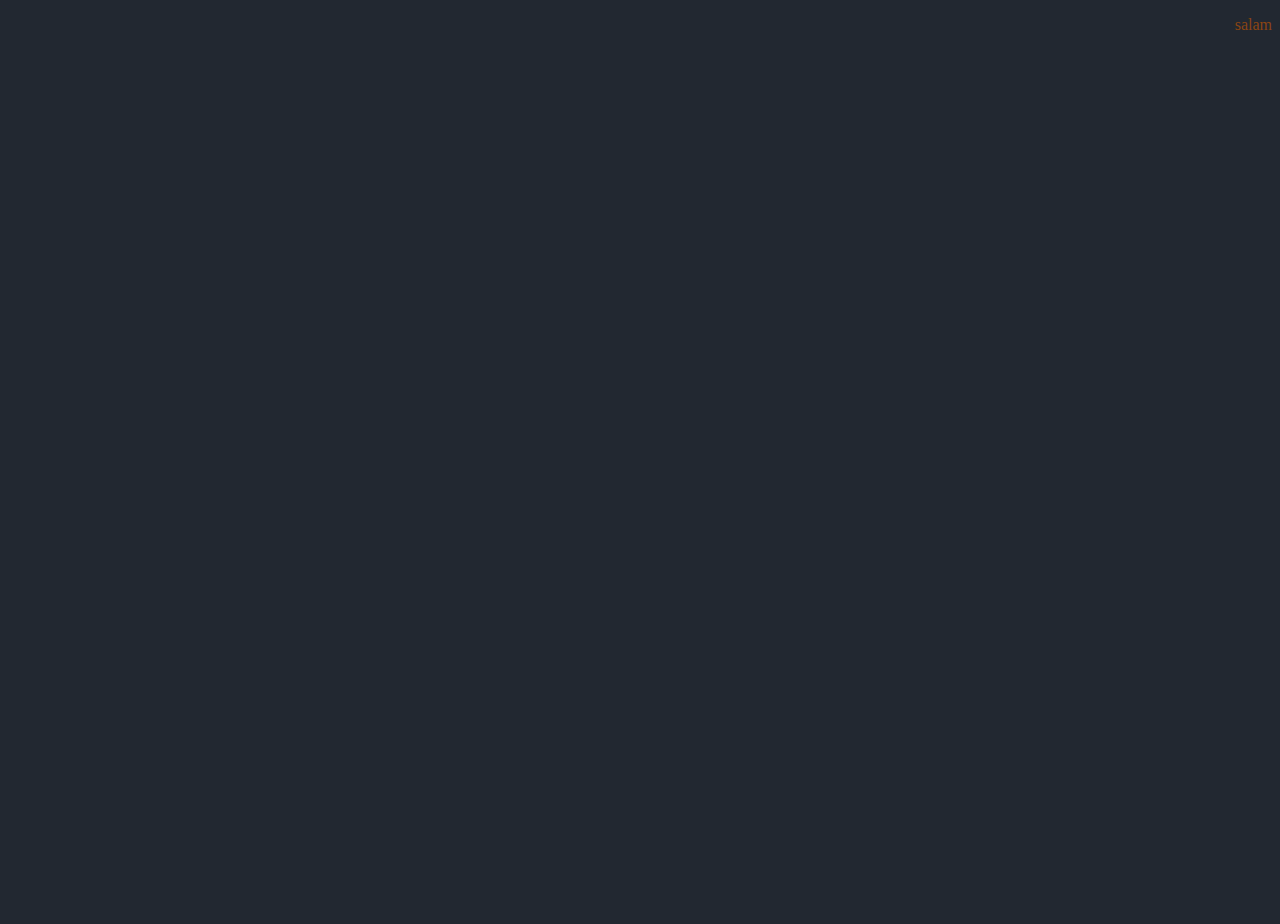
==== panel/main.html @ 354a3d2d "update index file" ====
<!DOCTYPE html>
<html lang="en" dir="rtl">
<head>
    <meta charset="UTF-8">
    <meta name="viewport" content="width=device-width, initial-scale=1.0">
    <link rel="stylesheet" href="styles/panel.css">
    <link rel="stylesheet" href="styles/responsive.css">
    <title>پنل ادمین</title>
</head>
<body>
    
<p style="color: saddlebrown;">salam</p>


<script src="scripts/panel.js"></script>
</body>
</html>
---- panel/styles/panel.css ----
@import url("../../reset.css");
@import url("../../font.css");

:root{
   --primary-font:"Samim";
   --secondary-font:"Yekan";
   --primary-color:#4A44F2;
   --secondary-color:#222831;
   --third-color:#393E46;
   --forth-color:#1F252D;
}

html{
    font-size: 10px;
    scroll-behavior: smooth;
    box-sizing:border-box;
}

body{
    box-sizing: inherit;
    font-size: 1.6rem;
    height: 100vh;
    background-color: var(--secondary-color);
}

h2{
    color: #ffff;
    font-family: var(--primary-font);
}

/* Start panel styles */
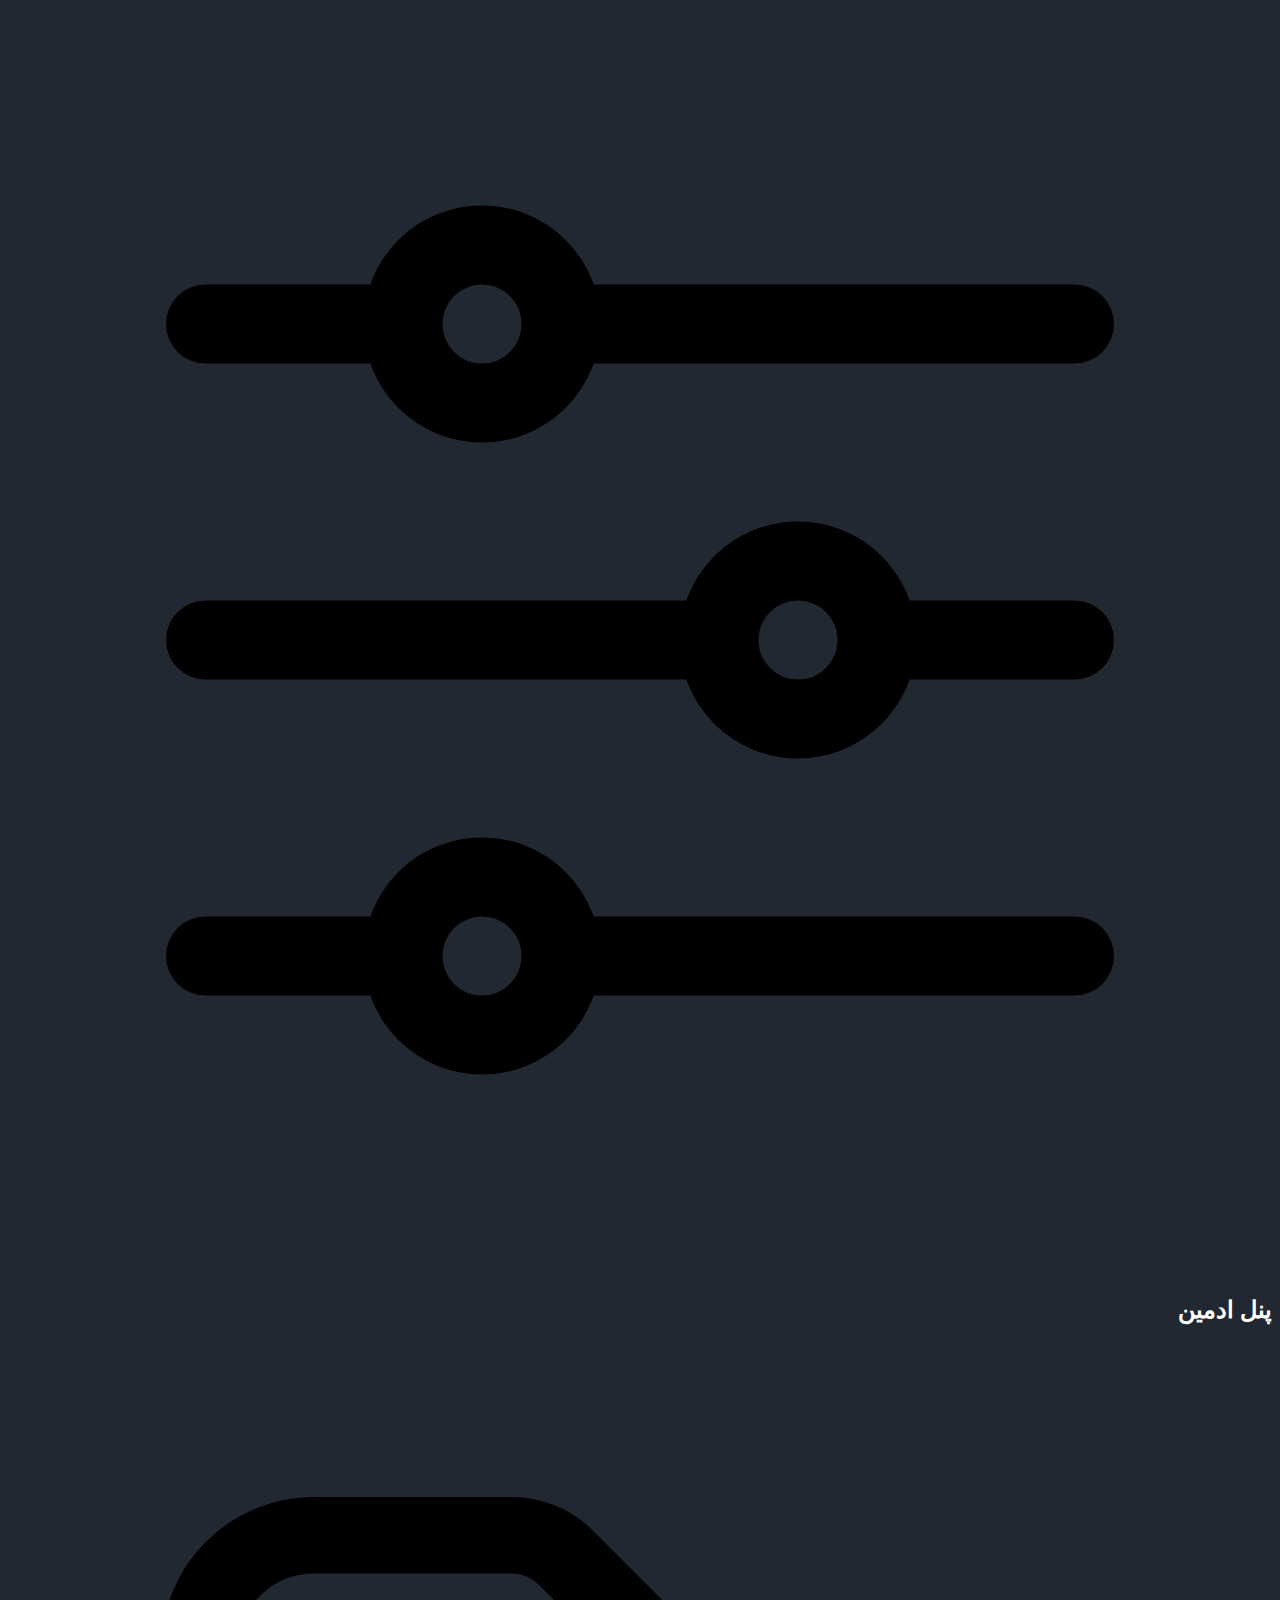
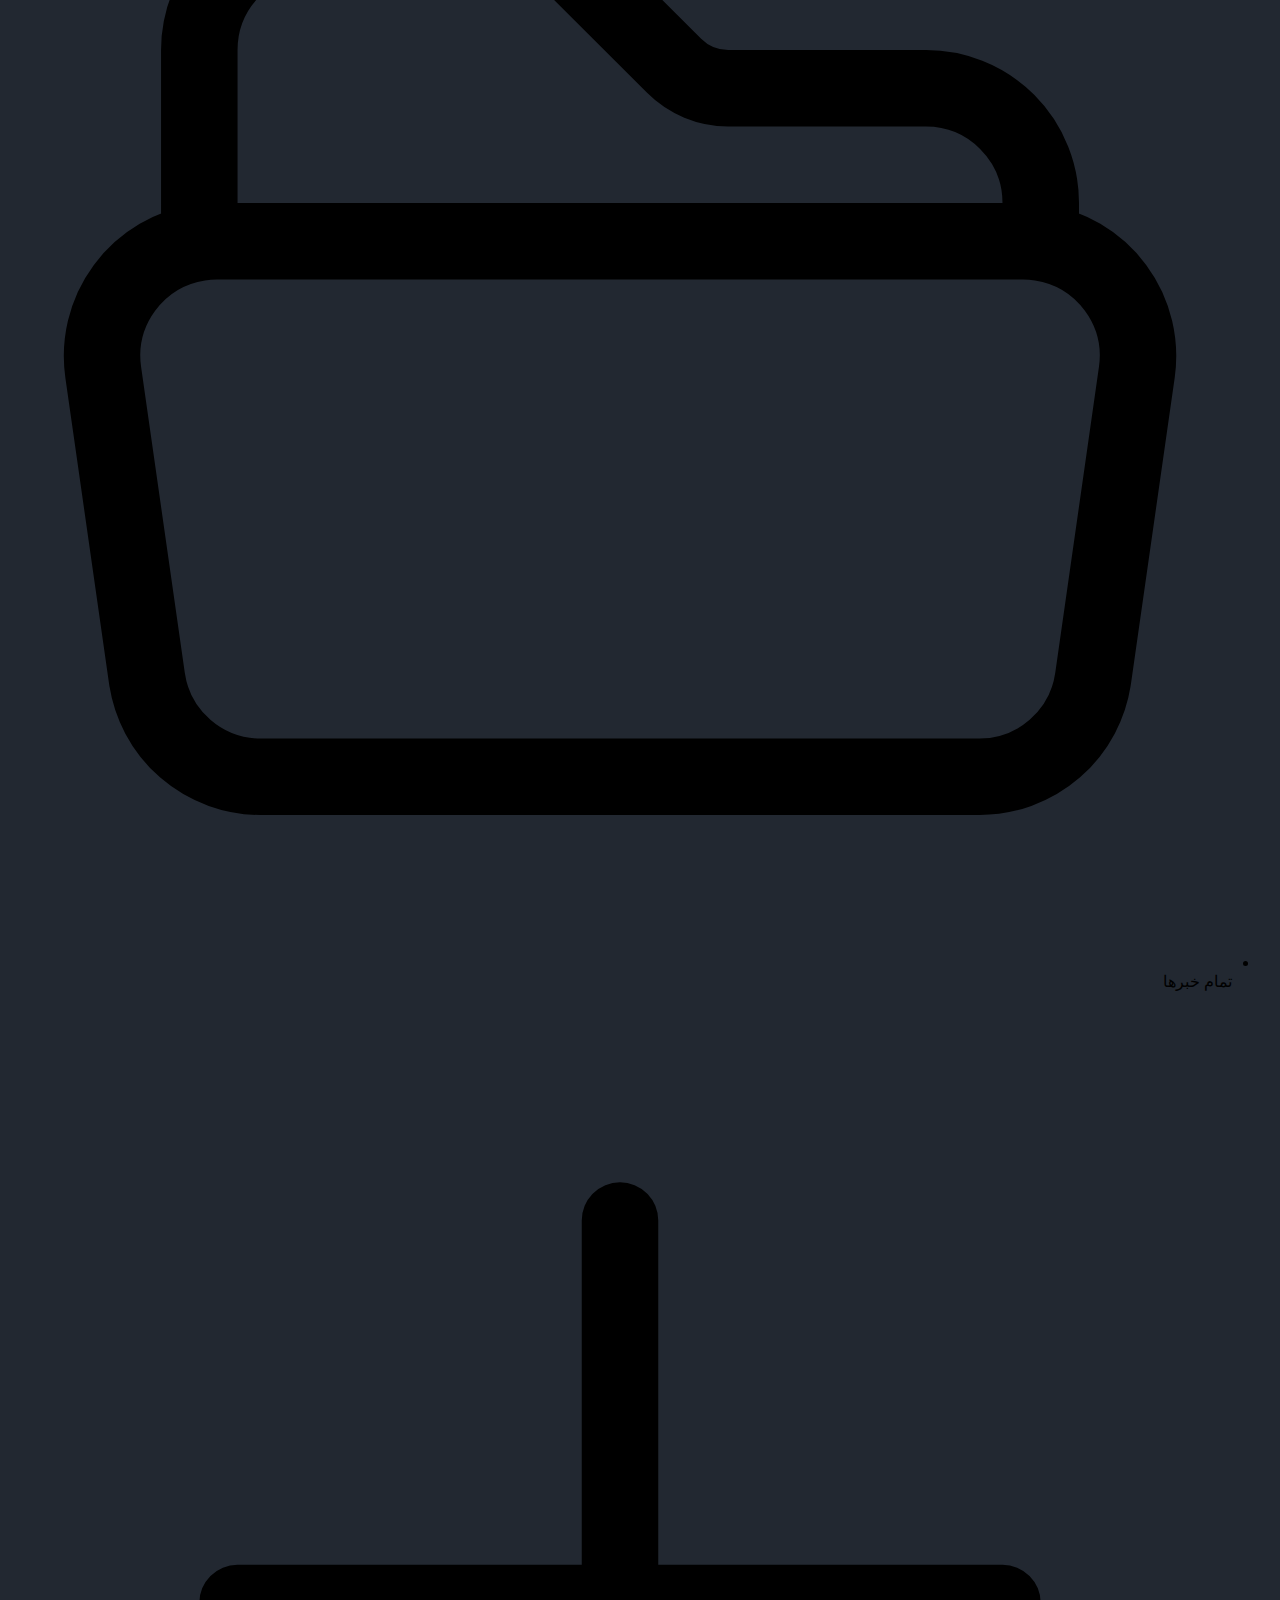
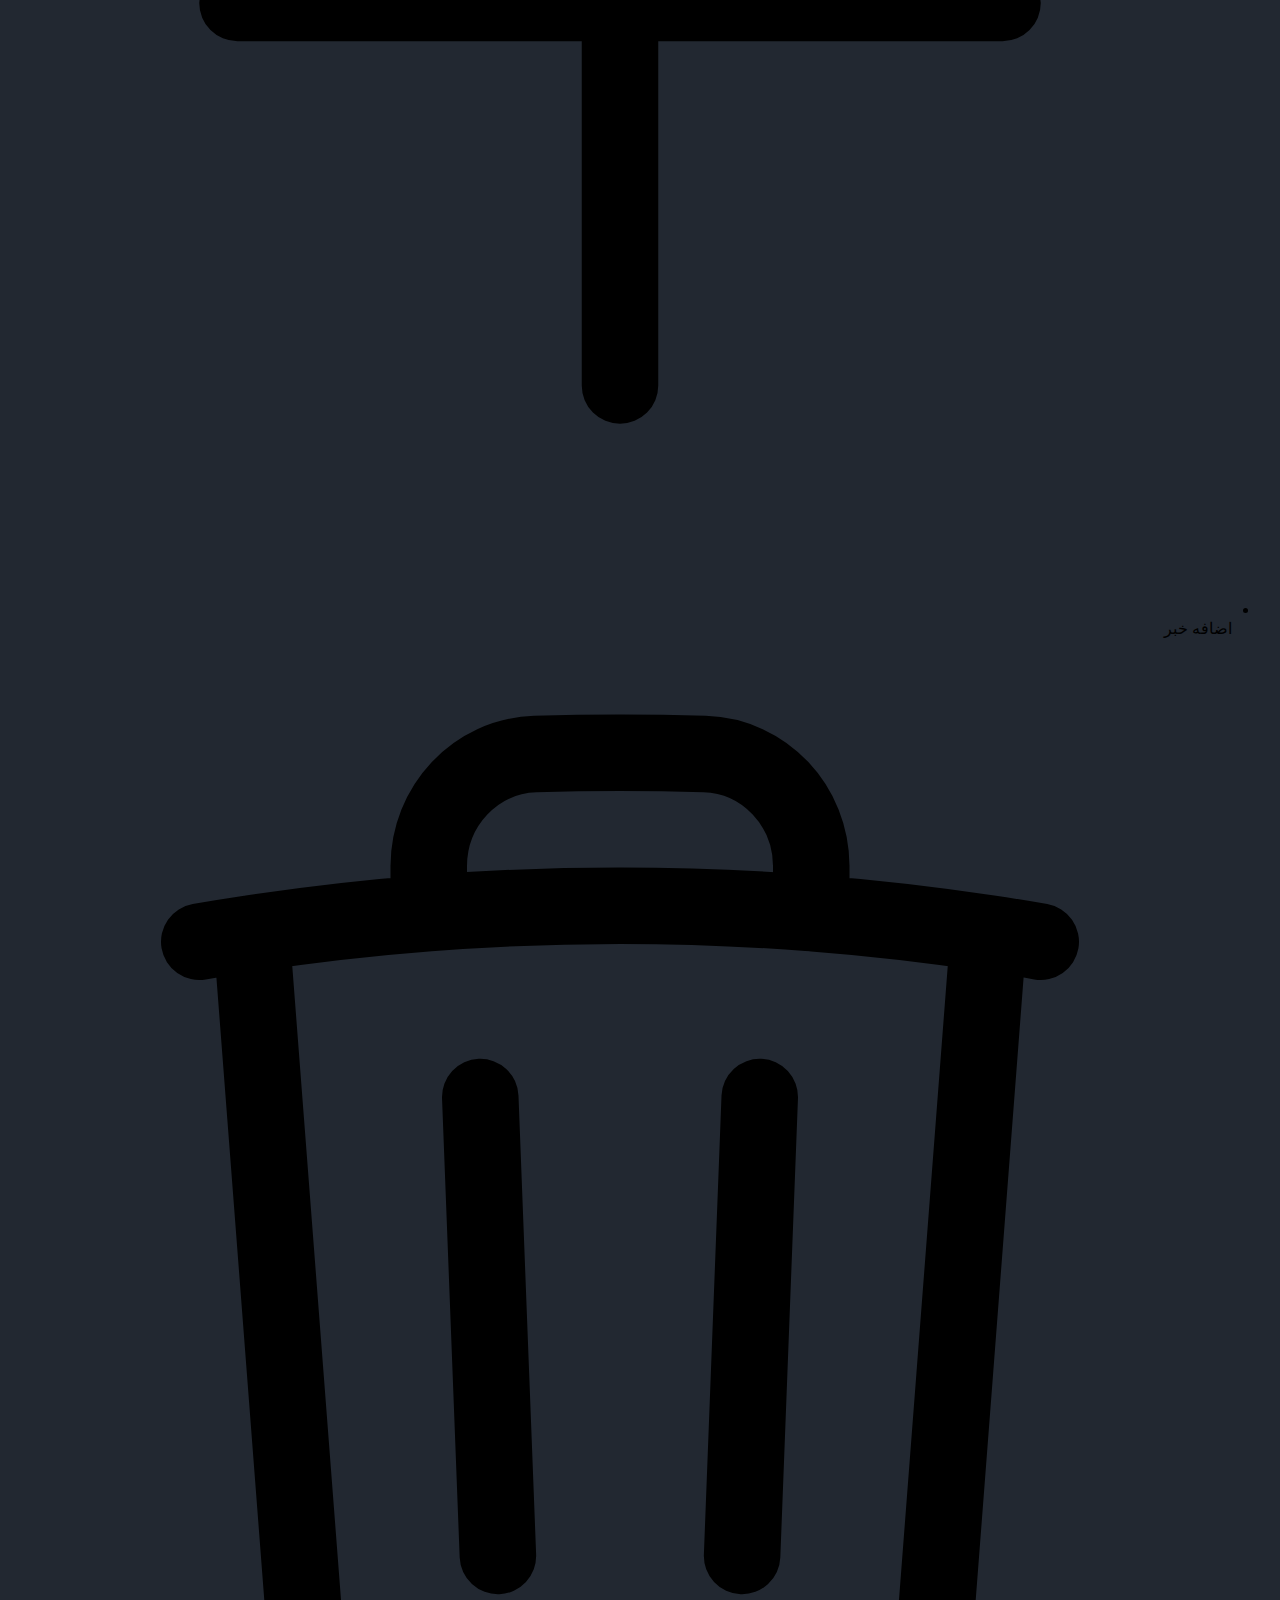
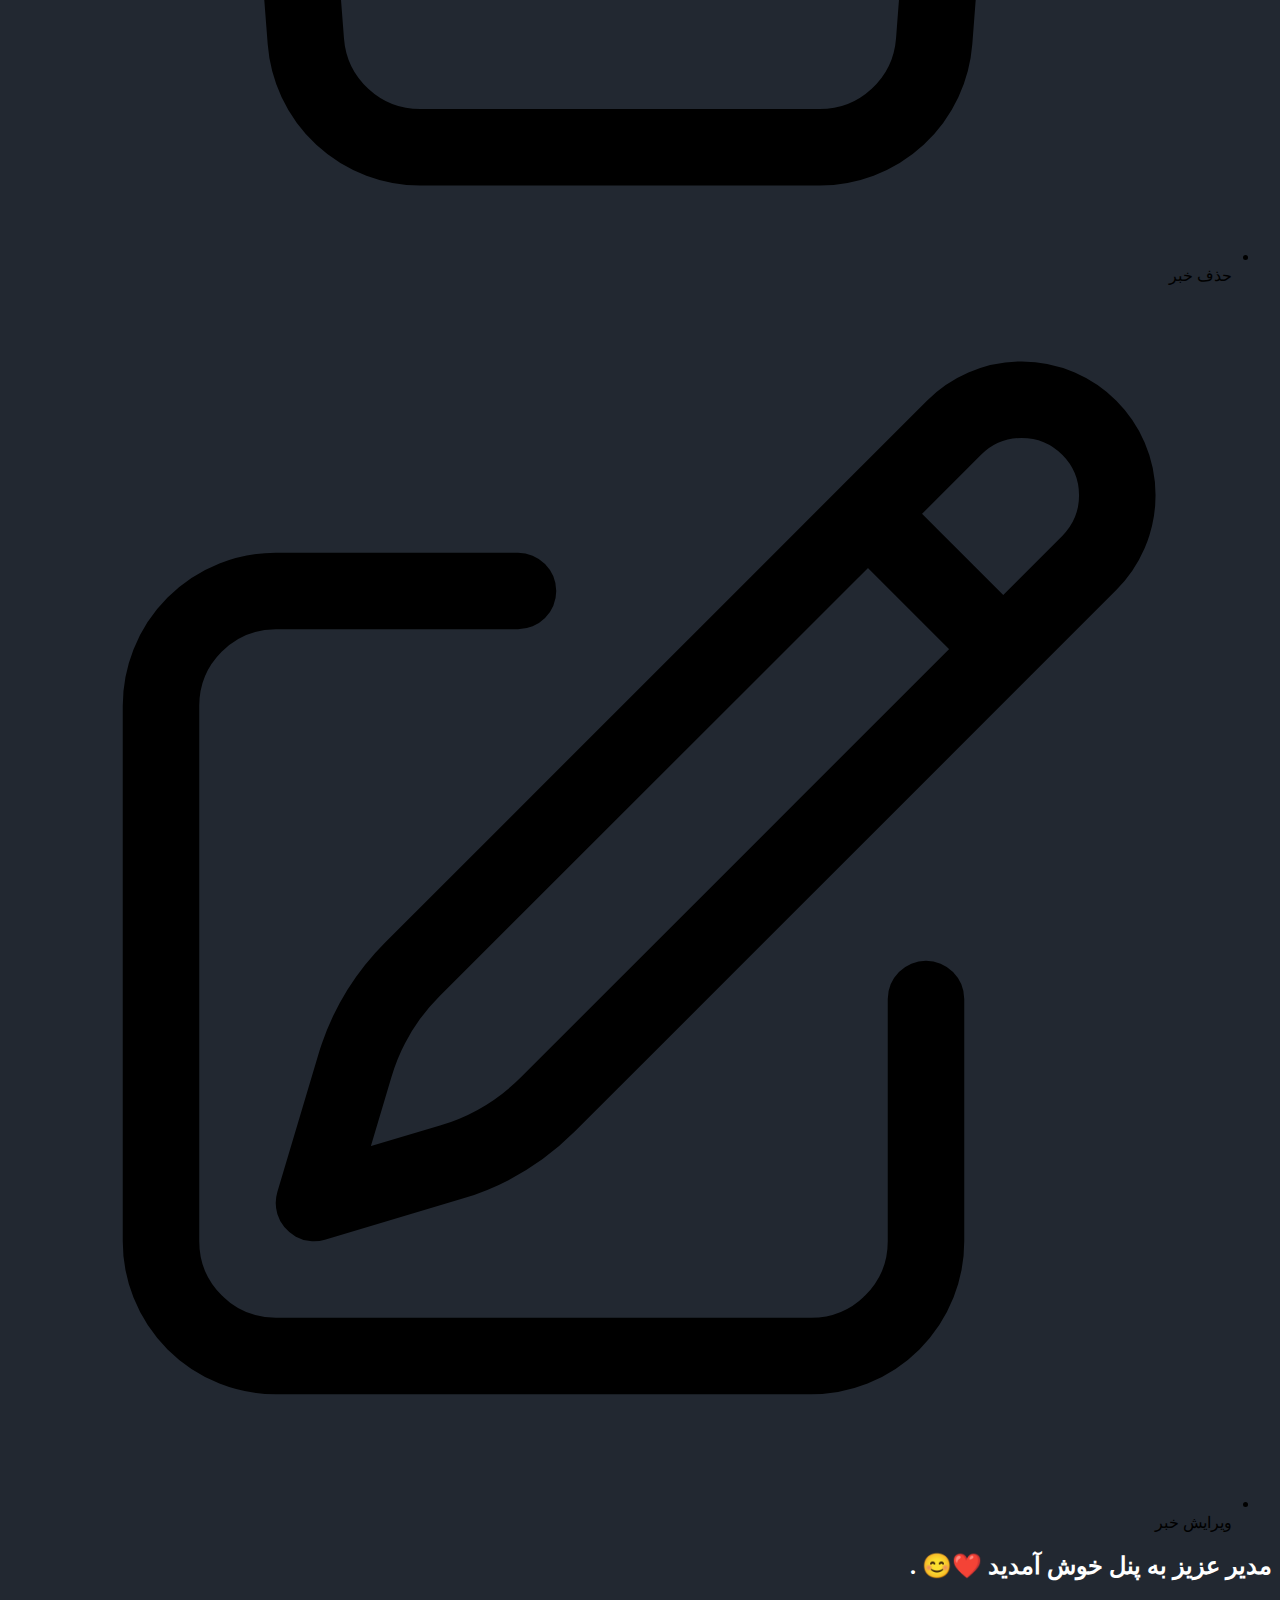
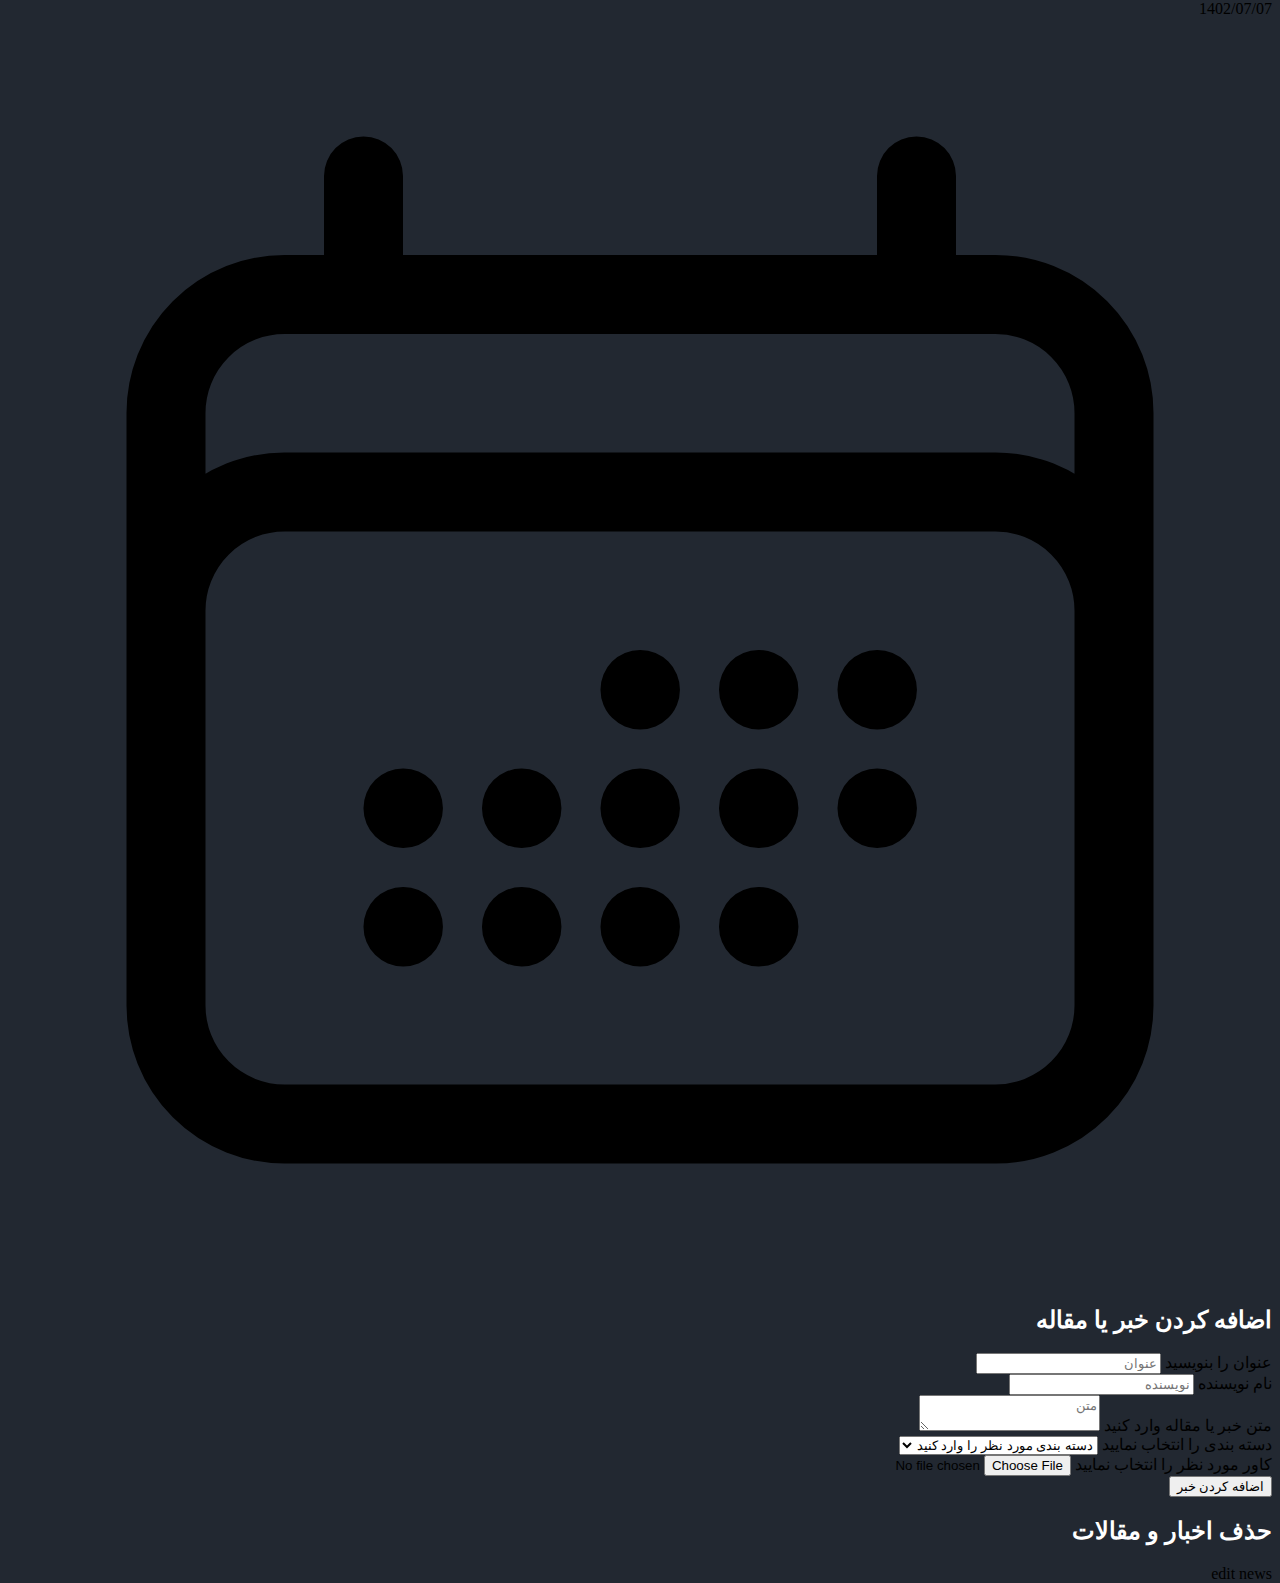
==== commit 80934ab8: "update panel main page" ====
--- a/panel/main.html
+++ b/panel/main.html
@@ -9,9 +9,124 @@
 </head>
 <body>
     
-<p style="color: saddlebrown;">salam</p>
+<main class="panel__box">
+  <div class="panel__holder">
 
+    <!-- Aside pane -->
+    <aside class="panel-aside__box">
+      <div class="title__contents">
+        <svg xmlns="http://www.w3.org/2000/svg" fill="none" viewBox="0 0 24 24" stroke-width="1.5" stroke="currentColor" class="title__icon">
+          <path stroke-linecap="round" stroke-linejoin="round" d="M10.5 6h9.75M10.5 6a1.5 1.5 0 1 1-3 0m3 0a1.5 1.5 0 1 0-3 0M3.75 6H7.5m3 12h9.75m-9.75 0a1.5 1.5 0 0 1-3 0m3 0a1.5 1.5 0 0 0-3 0m-3.75 0H7.5m9-6h3.75m-3.75 0a1.5 1.5 0 0 1-3 0m3 0a1.5 1.5 0 0 0-3 0m-9.75 0h9.75" />
+        </svg> 
+        <h2 class="aside__title">پنل ادمین</h2>       
+      </div>
+      <ul class="aside__list">
+        <li class="aside__item aside-item--active" data-id="#all-news">
+          <svg xmlns="http://www.w3.org/2000/svg" fill="none" viewBox="0 0 24 24" stroke-width="1.5" stroke="currentColor" class="icons">
+            <path stroke-linecap="round" stroke-linejoin="round" d="M3.75 9.776c.112-.017.227-.026.344-.026h15.812c.117 0 .232.009.344.026m-16.5 0a2.25 2.25 0 0 0-1.883 2.542l.857 6a2.25 2.25 0 0 0 2.227 1.932H19.05a2.25 2.25 0 0 0 2.227-1.932l.857-6a2.25 2.25 0 0 0-1.883-2.542m-16.5 0V6A2.25 2.25 0 0 1 6 3.75h3.879a1.5 1.5 0 0 1 1.06.44l2.122 2.12a1.5 1.5 0 0 0 1.06.44H18A2.25 2.25 0 0 1 20.25 9v.776" />
+          </svg>
+          تمام خبرها    
+        </li>
+        <li class="aside__item" data-id="#add-news">
+          <svg xmlns="http://www.w3.org/2000/svg" fill="none" viewBox="0 0 24 24" stroke-width="1.5" stroke="currentColor" class="icons">
+            <path stroke-linecap="round" stroke-linejoin="round" d="M12 4.5v15m7.5-7.5h-15" />
+          </svg>     
+          اضافه خبر
+        </li>
+        <li class="aside__item" data-id="#delete-news">
+          <svg xmlns="http://www.w3.org/2000/svg" fill="none" viewBox="0 0 24 24" stroke-width="1.5" stroke="currentColor" class="icons">
+            <path stroke-linecap="round" stroke-linejoin="round" d="m14.74 9-.346 9m-4.788 0L9.26 9m9.968-3.21c.342.052.682.107 1.022.166m-1.022-.165L18.16 19.673a2.25 2.25 0 0 1-2.244 2.077H8.084a2.25 2.25 0 0 1-2.244-2.077L4.772 5.79m14.456 0a48.108 48.108 0 0 0-3.478-.397m-12 .562c.34-.059.68-.114 1.022-.165m0 0a48.11 48.11 0 0 1 3.478-.397m7.5 0v-.916c0-1.18-.91-2.164-2.09-2.201a51.964 51.964 0 0 0-3.32 0c-1.18.037-2.09 1.022-2.09 2.201v.916m7.5 0a48.667 48.667 0 0 0-7.5 0" />
+          </svg>          
+          حذف خبر
+        </li>
+        <li class="aside__item" data-id="#edit-news">
+          <svg xmlns="http://www.w3.org/2000/svg" fill="none" viewBox="0 0 24 24" stroke-width="1.5" stroke="currentColor" class="icons">
+            <path stroke-linecap="round" stroke-linejoin="round" d="m16.862 4.487 1.687-1.688a1.875 1.875 0 1 1 2.652 2.652L10.582 16.07a4.5 4.5 0 0 1-1.897 1.13L6 18l.8-2.685a4.5 4.5 0 0 1 1.13-1.897l8.932-8.931Zm0 0L19.5 7.125M18 14v4.75A2.25 2.25 0 0 1 15.75 21H5.25A2.25 2.25 0 0 1 3 18.75V8.25A2.25 2.25 0 0 1 5.25 6H10" />
+          </svg>          
+          ویرایش خبر
+        </li>
+      </ul>
+    </aside>
 
-<script src="scripts/panel.js"></script>
+    <!-- Left panel box -->
+    <section class="panel-left__box">
+      <div class="panel__heading">
+        <h2 class="left-panel__title">مدیر عزیز به پنل خوش آمدید ❤️😊 .</h2>
+        <span class="panel__date">
+          1402/07/07
+          <svg xmlns="http://www.w3.org/2000/svg" fill="none" viewBox="0 0 24 24" stroke-width="1.5" stroke="currentColor" class="icons">
+            <path stroke-linecap="round" stroke-linejoin="round" d="M6.75 3v2.25M17.25 3v2.25M3 18.75V7.5a2.25 2.25 0 0 1 2.25-2.25h13.5A2.25 2.25 0 0 1 21 7.5v11.25m-18 0A2.25 2.25 0 0 0 5.25 21h13.5A2.25 2.25 0 0 0 21 18.75m-18 0v-7.5A2.25 2.25 0 0 1 5.25 9h13.5A2.25 2.25 0 0 1 21 11.25v7.5m-9-6h.008v.008H12v-.008ZM12 15h.008v.008H12V15Zm0 2.25h.008v.008H12v-.008ZM9.75 15h.008v.008H9.75V15Zm0 2.25h.008v.008H9.75v-.008ZM7.5 15h.008v.008H7.5V15Zm0 2.25h.008v.008H7.5v-.008Zm6.75-4.5h.008v.008h-.008v-.008Zm0 2.25h.008v.008h-.008V15Zm0 2.25h.008v.008h-.008v-.008Zm2.25-4.5h.008v.008H16.5v-.008Zm0 2.25h.008v.008H16.5V15Z" />
+          </svg>          
+        </span>
+      </div>
+      <div class="all-panel__sections">
+        <div class="all-sections__wrapper">
+          <!-- All news -->
+          <div class="news__sections news-sections--show" id="all-news">
+           <div class="news-section__wrapper">
+             <!-- Created with js -->
+           </div>
+          </div>
+
+          <!-- Add news -->
+          <div class="news__sections" id="add-news">
+            <h2 class="add-news__title">اضافه کردن خبر یا مقاله</h2>
+            <div class="add-news__box">
+              <div class="add-news__inputs">
+               <div class="inputs__box">
+                <div class="right__input">
+                  <label class="label__input" for="">عنوان را بنویسید</label>
+                  <input type="text" id="title" class="input" placeholder="عنوان">
+                </div>
+                <div class="left__input">
+                  <label class="label__input" for="">نام نویسنده</label>
+                  <input type="text" id="creator" class="input" placeholder="نویسنده">
+                </div>
+               </div>
+               <div class="textarea__holder">
+                 <label for="">متن خبر یا مقاله وارد کنید</label>
+                 <textarea name="" class="textarea" placeholder="متن"></textarea>
+               </div>
+               <div class="select-input__file">
+                <div class="select__box">
+                  <label for="" class="">دسته بندی را انتخاب نمایید</label>
+                  <select name="" id="select">
+                     <option value="-1">دسته بندی مورد نظر را وارد کنید</option>
+                     <option value="IT">آی تی</option>
+                     <option value="front-end">فرانت اند</option>
+                     <option value="backend">بکند</option>
+                     <option value="security">امنیت</option>
+                  </select>
+               </div>
+               <div class="file__holder">
+                  <label class="label__file" for="">کاور مورد نظر را انتخاب نمایید</label>
+                  <input type="file" class="file">
+               </div>
+               </div>
+              </div>
+              <div class="btn__holder">
+                <button class="add__btn">اضافه کردن خبر</button>
+              </div>
+            </div>            
+          </div>
+
+          <!-- Delete news -->
+          <div class="news__sections" id="delete-news">
+            <h2 class="delete-section__title">حذف اخبار و مقالات</h2>
+            <div class="delete__section-holder">
+               <div class="delete__section"></div>
+            </div>
+          </div>
+
+          <!-- Edit news -->
+          <div class="news__sections" id="edit-news">edit news</div>
+        </div>
+      </div>
+    </section>
+
+  </div>
+</main>
+
+<script src="scripts/panel.js" type="module"></script>
 </body>
 </html>